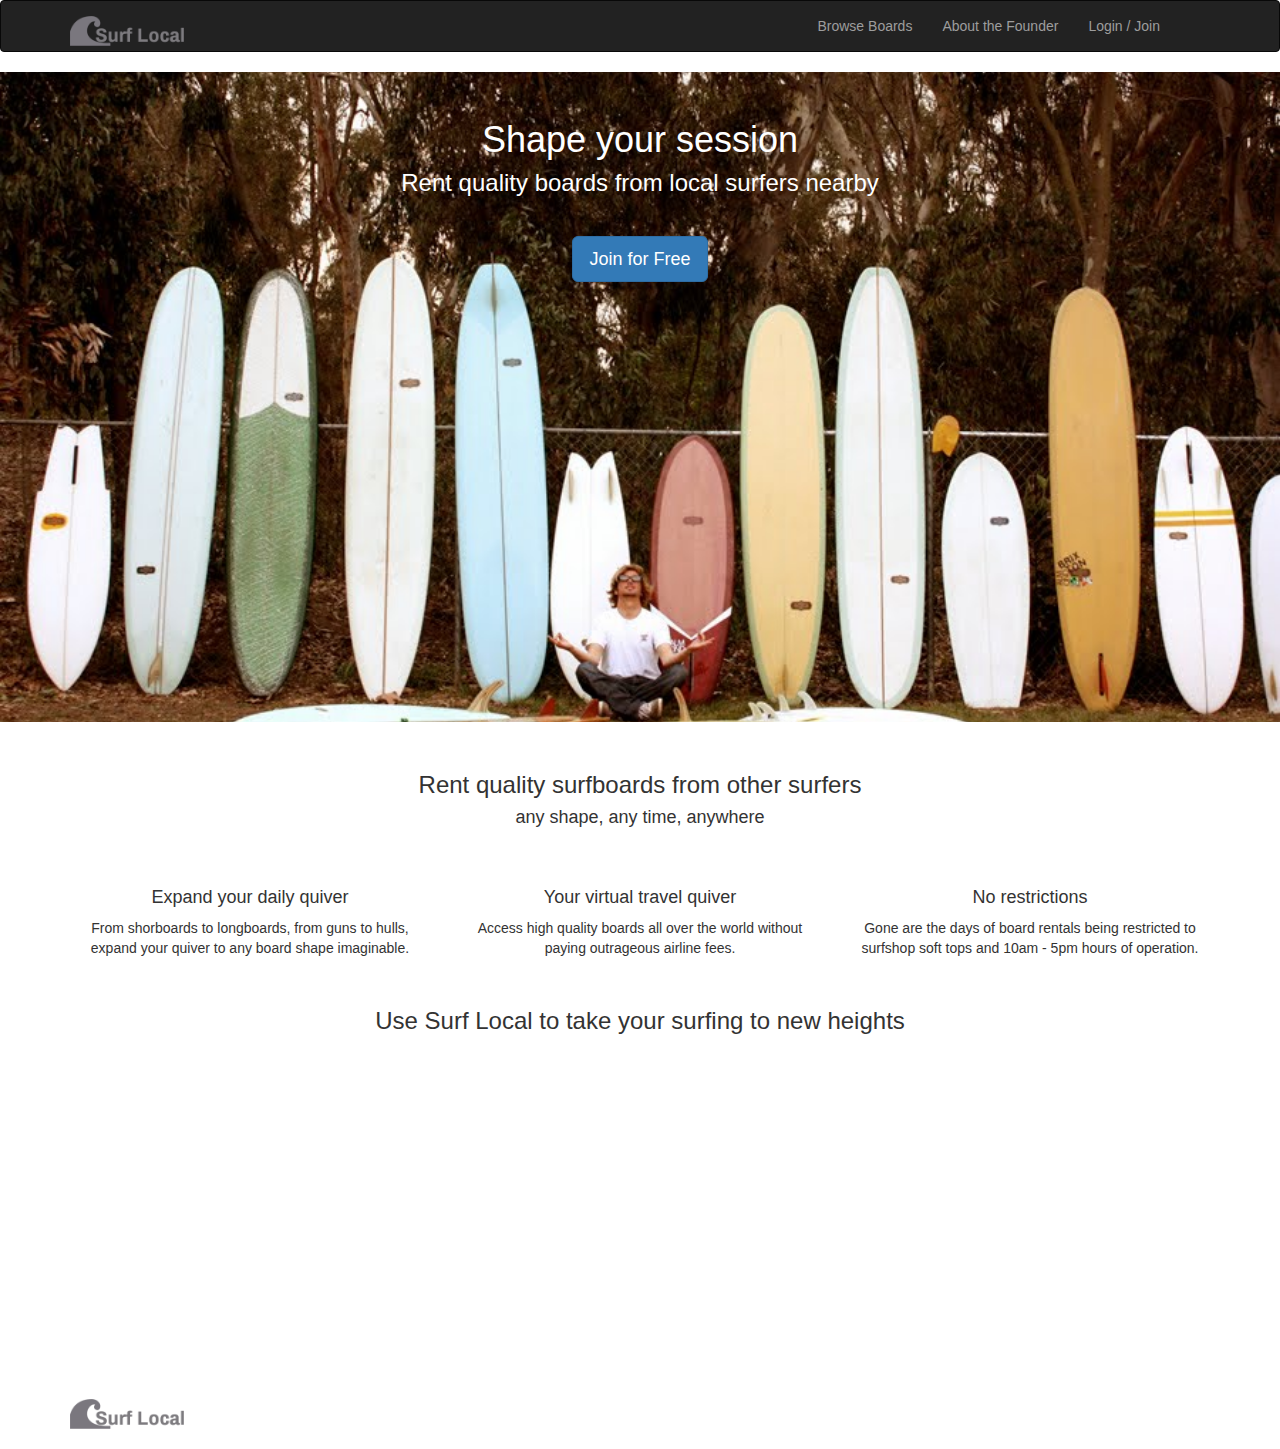
==== index.html @ 6eea6f68 "final project" ====
<!DOCTYPE html>
<html>
<head>
  <title>Surf Local</title>
  <meta charset="UTF-8">
  <link rel="stylesheet" type="text/css" href="style.css">
  <link rel="stylesheet" href="http://maxcdn.bootstrapcdn.com/bootstrap/3.2.0/css/bootstrap.min.css">
  <script src="http://ajax.googleapis.com/ajax/libs/jquery/1.11.1/jquery.min.js"></script>
  <script src="http://maxcdn.bootstrapcdn.com/bootstrap/3.2.0/js/bootstrap.min.js"></script>
</head>

<body>
  
  <nav class="navbar navbar-inverse" role="navigation">
    <div class="container">
      <div class="navbar-header">
        <button type="button" class="navbar-toggle collapsed" data-toggle="collapse" data-target="#bs-example-navbar-collapse-1">
          <span class="sr-only">Toggle navigation</span>
          <span class="icon-bar"></span>
          <span class="icon-bar"></span>
          <span class="icon-bar"></span>
        </button>
        <a id="logo" class="navbar-brand" href="index.html"><img id="logo" src="logo3.png" style="height:30px"></a>
      </div>

      <div>
        <ul class="nav navbar-nav navbar-right" style="padding-right: 50px;">
          <li><a href="browse.html">Browse Boards</a></li>
          <li><a href="founder.html">About the Founder</a></li>
          <li><a href="join.html">Login / Join</a></li>
        </ul>
      </div>
    </div>
  </nav>

  <div class="jumbotron text-center" style="height: 650px">
    <div class="container">
      <h1 id="title">Shape your session</h1>
      <h2 id="subtitle">Rent quality boards from local surfers nearby</h2>
      <p><a id="jumbo_join" class="btn btn-primary btn-lg" href="join.html" role="button">Join for Free</a></p>
    </div>
  </div>

  <div class="container">
    <div class="section2 text-center">
      <div class="row">
        <h3 id="section2line1">Rent quality surfboards from other surfers</h3>
        <h4 id="section2line2">any shape, any time, anywhere</h4>
      </div>
      <div id = "valueprop" class="row text-center">
        <div class="col-sm-4">
          <h4>Expand your daily quiver</h4>
          <p>From shorboards to longboards, from guns to hulls, expand your quiver to any board shape imaginable.</p>
        </div>
        <div class="col-sm-4">
          <h4>Your virtual travel quiver</h4>
          <p>Access high quality boards all over the world without paying outrageous airline fees.</p>
        </div>
        <div class="col-sm-4">
          <h4>No restrictions</h4>
          <p>Gone are the days of board rentals being restricted to surfshop soft tops and 10am - 5pm hours of operation.</p>
        </div>
      </div>
    </div>
  
    <div class="section3">
      <h3 id="videotag" class="row text-center">Use Surf Local to take your surfing to new heights</h3>
      <center><iframe id="video" width="560" height="315" align="middle" src="https://www.youtube.com/embed/V_p9z6rgDzg" frameborder="0" allowfullscreen></iframe></center>
    </div>

    <div class="section4">
      <img src="logo3.png" style="height:30px">
    </div>

  </div>  
</body>
---- style.css ----
#title{
  font-size: 36px;
  margin-top: 0px;
  color: white;
}

#subtitle {
  font-size: 24px;
  margin-top:0;
  margin-bottom: 20px;
  color: white;
}

#jumbo_join {
  margin-top: 20px;
}

.jumbotron {
  background: url(surfboards3.jpg);
  background-repeat: no-repeat;
  background-size: cover;
  background-position: center;
}

#valueprop {
  margin-top: 40px;
  margin-bottom: 40px;
}

.section4 {
  margin-top: 40px;
  margin-bottom: 20px;
}
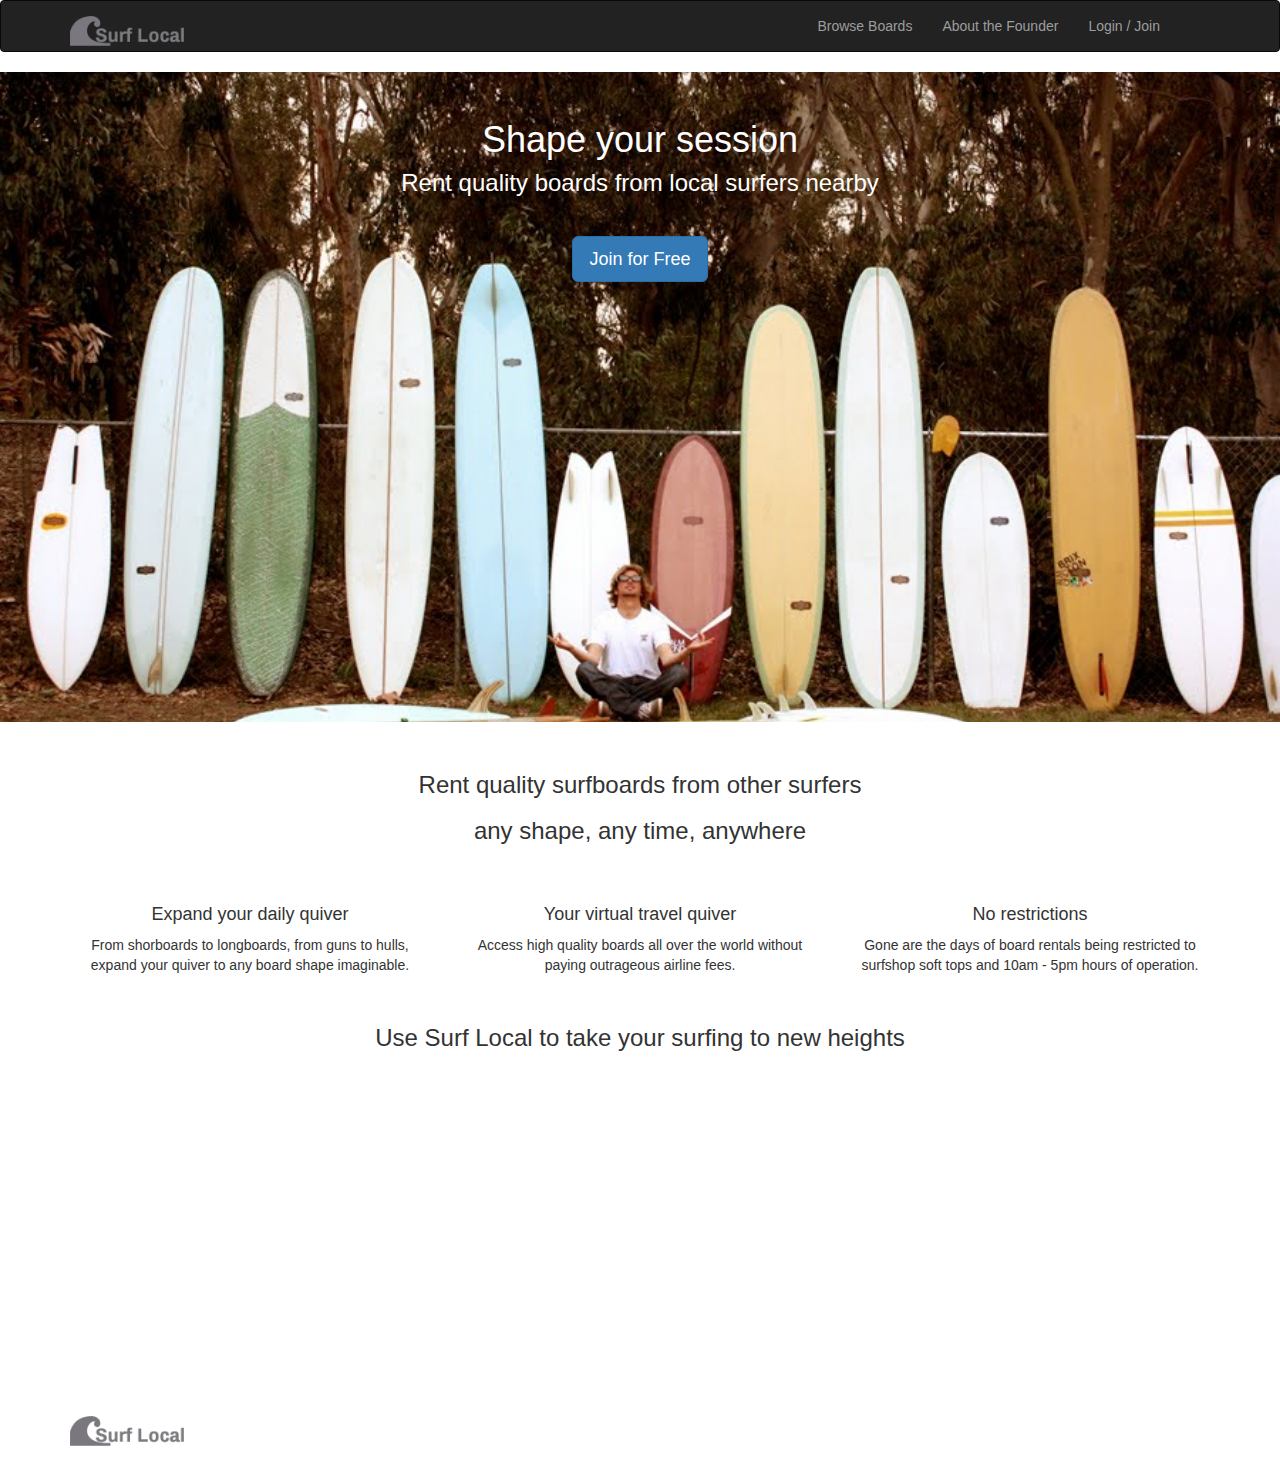
==== commit b4e6c2ef: "format update" ====
--- a/index.html
+++ b/index.html
@@ -45,7 +45,7 @@
     <div class="section2 text-center">
       <div class="row">
         <h3 id="section2line1">Rent quality surfboards from other surfers</h3>
-        <h4 id="section2line2">any shape, any time, anywhere</h4>
+        <h3 id="section2line2">any shape, any time, anywhere</h3>
       </div>
       <div id = "valueprop" class="row text-center">
         <div class="col-sm-4">
